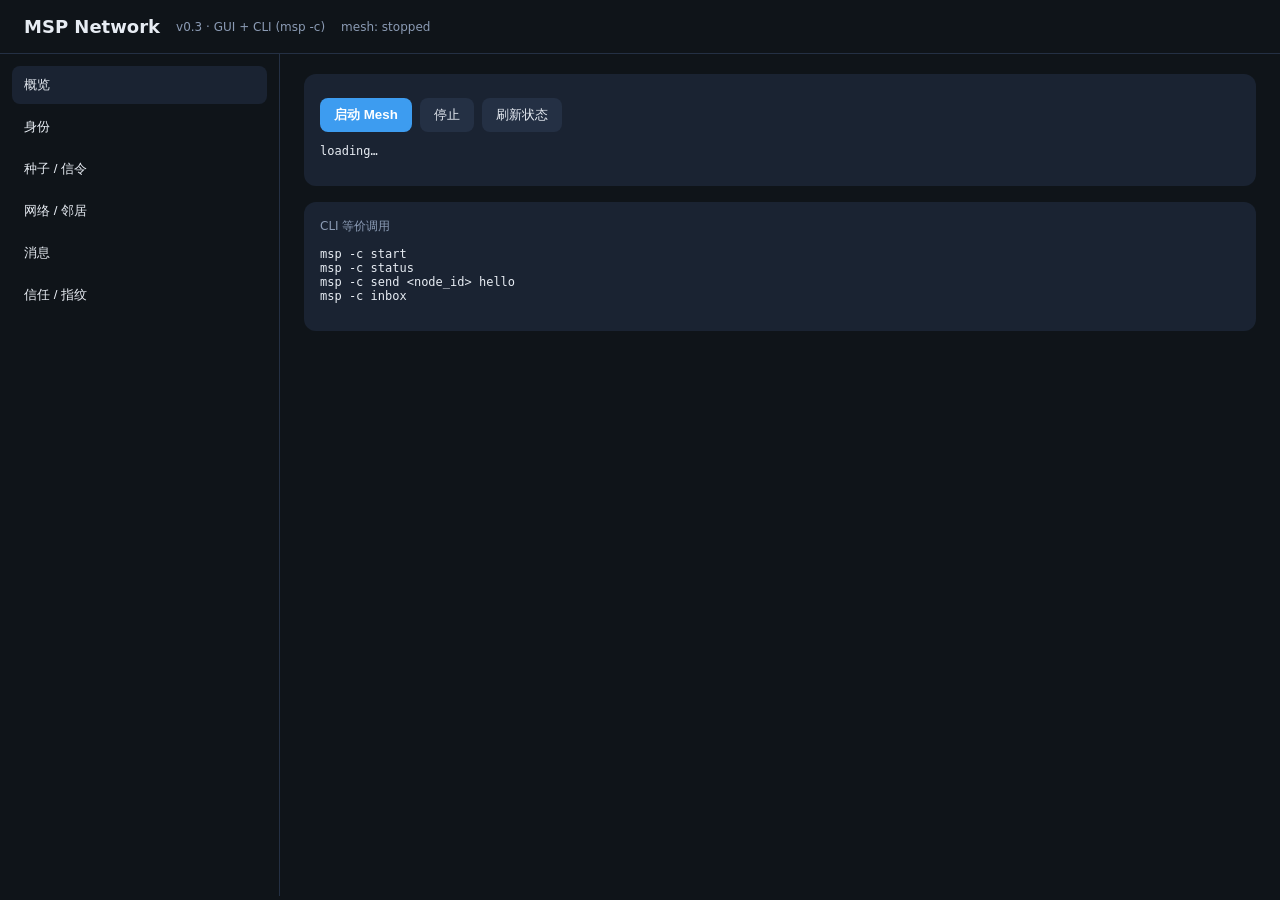
==== internal/gui/index.html @ 18e5b3d5 "feat: MSP v1.3.2 economy chain + Guide + bin layout (100% AI-edited) Ship full stack: DTN/P2P messag" ====
<!DOCTYPE html>
<html lang="zh-CN">
<head>
<meta charset="utf-8"/>
<meta name="viewport" content="width=device-width, initial-scale=1"/>
<title>MSP Network</title>
<style>
:root { --bg:#0f1419; --card:#1a2332; --acc:#3d9cf0; --ok:#3dd68c; --err:#f07178; --tx:#e7ecf3; --mut:#8b9bb4; }
* { box-sizing:border-box; }
body { margin:0; font-family: ui-sans-serif, system-ui, "Segoe UI", sans-serif; background:var(--bg); color:var(--tx); }
header { padding:16px 24px; border-bottom:1px solid #243044; display:flex; align-items:center; gap:16px; }
header h1 { margin:0; font-size:18px; font-weight:600; }
header .badge { font-size:12px; color:var(--mut); }
main { display:grid; grid-template-columns: 280px 1fr; min-height: calc(100vh - 58px); }
nav { border-right:1px solid #243044; padding:12px; }
nav button { display:block; width:100%; text-align:left; background:transparent; border:0; color:var(--tx); padding:10px 12px; border-radius:8px; cursor:pointer; margin-bottom:4px; }
nav button.active, nav button:hover { background:var(--card); }
section { display:none; padding:20px 24px; }
section.active { display:block; }
.card { background:var(--card); border-radius:12px; padding:16px; margin-bottom:16px; }
.row { display:flex; gap:8px; flex-wrap:wrap; margin:8px 0; }
input, textarea { background:#0d121a; border:1px solid #2a3a52; color:var(--tx); border-radius:8px; padding:8px 10px; min-width:200px; }
textarea { width:100%; min-height:80px; }
button.act { background:var(--acc); color:#fff; border:0; border-radius:8px; padding:8px 14px; cursor:pointer; font-weight:600; }
button.ghost { background:#243044; color:var(--tx); border:0; border-radius:8px; padding:8px 14px; cursor:pointer; }
pre, .mono { font-family: ui-monospace, Consolas, monospace; font-size:12px; white-space:pre-wrap; word-break:break-all; }
.msg { border-left:3px solid var(--acc); padding:8px 12px; margin:8px 0; background:#121a26; border-radius:0 8px 8px 0; }
label { font-size:12px; color:var(--mut); display:block; margin-bottom:4px; }
</style>
</head>
<body>
<header>
  <h1>MSP Network</h1>
  <span class="badge">v0.3 · GUI + CLI (msp -c)</span>
  <span id="runstate" class="badge">mesh: stopped</span>
</header>
<main>
  <nav>
    <button class="active" data-tab="overview">概览</button>
    <button data-tab="identity">身份</button>
    <button data-tab="seeds">种子 / 信令</button>
    <button data-tab="mesh">网络 / 邻居</button>
    <button data-tab="chat">消息</button>
    <button data-tab="trust">信任 / 指纹</button>
  </nav>
  <div style="overflow:auto">
    <section id="overview" class="active">
      <div class="card">
        <div class="row">
          <button class="act" onclick="api('start','POST')">启动 Mesh</button>
          <button class="ghost" onclick="api('stop','POST')">停止</button>
          <button class="ghost" onclick="refreshStatus()">刷新状态</button>
        </div>
        <pre id="status" class="mono">loading…</pre>
      </div>
      <div class="card">
        <label>CLI 等价调用</label>
        <pre class="mono">msp -c start
msp -c status
msp -c send &lt;node_id&gt; hello
msp -c inbox</pre>
      </div>
    </section>
    <section id="identity">
      <div class="card">
        <div class="row">
          <button class="act" onclick="doInit()">生成身份</button>
          <button class="ghost" onclick="loadIdentity()">查看身份</button>
        </div>
        <pre id="ident" class="mono"></pre>
      </div>
    </section>
    <section id="seeds">
      <div class="card">
        <label>Seed URL（CF 仅打洞信令）</label>
        <div class="row">
          <input id="seedurl" placeholder="https://msp.forbiddenx.top" style="flex:1"/>
          <button class="act" onclick="setSeed()">设为 Primary</button>
          <button class="ghost" onclick="addSeed()">添加</button>
          <button class="ghost" onclick="health()">Health</button>
        </div>
        <pre id="seedlist" class="mono"></pre>
        <pre id="healthout" class="mono"></pre>
      </div>
    </section>
    <section id="mesh">
      <div class="card">
        <div class="row">
          <button class="act" onclick="api('discover','POST').then(loadPeers)">Discover / 打洞</button>
          <button class="ghost" onclick="loadPeers()">刷新邻居</button>
        </div>
        <pre id="peers" class="mono"></pre>
      </div>
    </section>
    <section id="chat">
      <div class="card">
        <label>单播 Node ID</label>
        <input id="toid" style="width:100%"/>
        <label>消息</label>
        <textarea id="msg"></textarea>
        <div class="row">
          <button class="act" onclick="sendMsg()">发送单播</button>
          <button class="ghost" onclick="broadcastMsg()">广播</button>
          <button class="ghost" onclick="loadInbox()">刷新收件箱</button>
          <button class="ghost" onclick="clearInbox()">清空（擦除）</button>
        </div>
      </div>
      <div class="card" id="inbox"></div>
    </section>
    <section id="trust">
      <div class="card">
        <label>校验指纹</label>
        <div class="row">
          <input id="vid" placeholder="node_id"/>
          <input id="vfp" placeholder="16-char fingerprint"/>
          <button class="act" onclick="verifyFP()">验证</button>
        </div>
        <pre id="trustlist" class="mono"></pre>
      </div>
    </section>
  </div>
</main>
<script src="/app.js"></script>
</body>
</html>
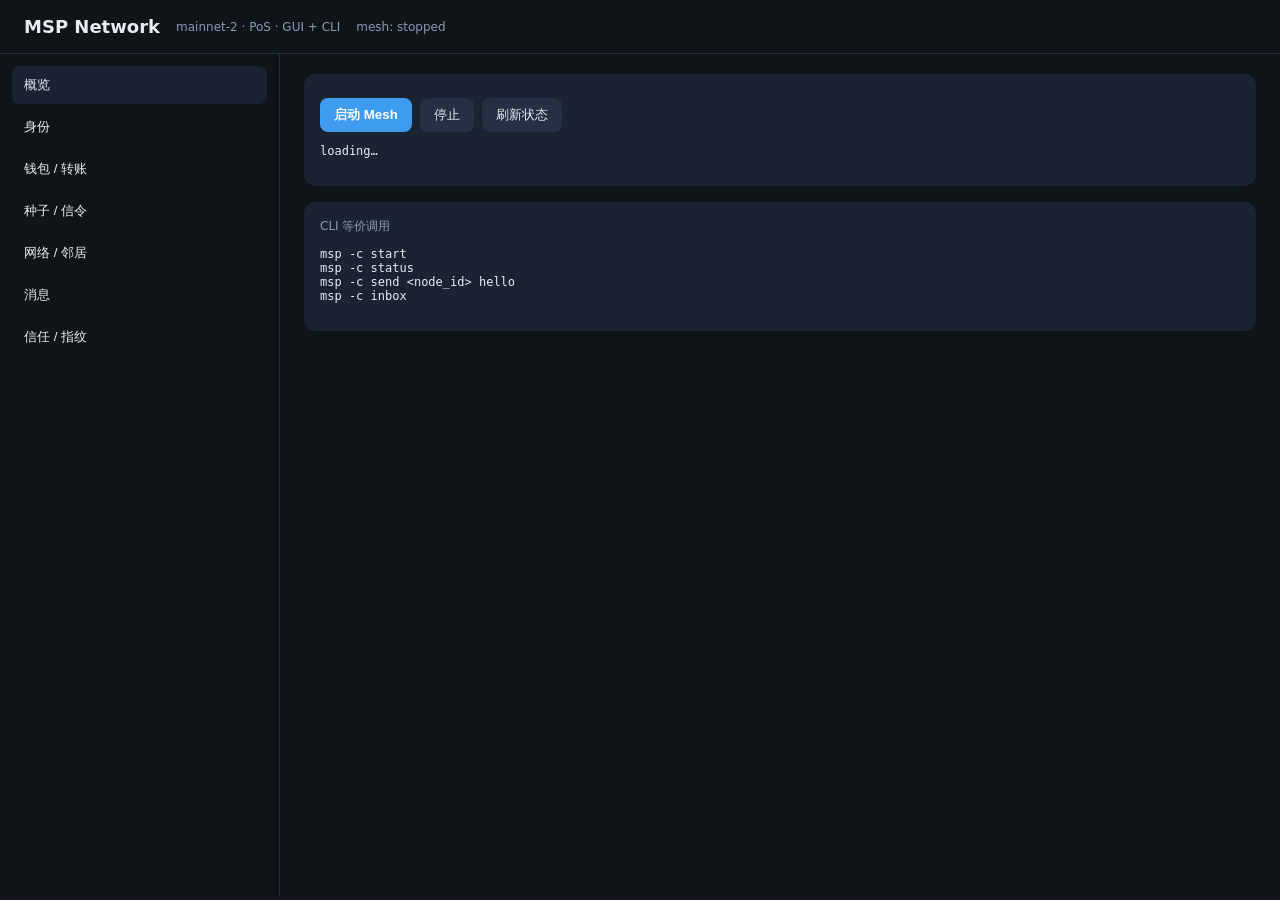
==== commit 01829584: "feat(gui): add wallet tab with on-chain MST transfer Expose chain status, transfer, propose, stake, " ====
--- a/internal/gui/index.html
+++ b/internal/gui/index.html
@@ -31,13 +31,14 @@
 <body>
 <header>
   <h1>MSP Network</h1>
-  <span class="badge">v0.3 · GUI + CLI (msp -c)</span>
+  <span class="badge">mainnet-2 · PoS · GUI + CLI</span>
   <span id="runstate" class="badge">mesh: stopped</span>
 </header>
 <main>
   <nav>
     <button class="active" data-tab="overview">概览</button>
     <button data-tab="identity">身份</button>
+    <button data-tab="wallet">钱包 / 转账</button>
     <button data-tab="seeds">种子 / 信令</button>
     <button data-tab="mesh">网络 / 邻居</button>
     <button data-tab="chat">消息</button>
@@ -68,6 +69,39 @@
           <button class="ghost" onclick="loadIdentity()">查看身份</button>
         </div>
         <pre id="ident" class="mono"></pre>
+      </div>
+    </section>
+    <section id="wallet">
+      <div class="card">
+        <label>链上钱包（msp-mainnet-2 · MST）</label>
+        <div class="row">
+          <button class="act" onclick="loadChain()">刷新余额</button>
+          <button class="ghost" onclick="chainMine()">提议出块</button>
+          <button class="ghost" onclick="chainActivate()">激活验证者</button>
+        </div>
+        <pre id="chainbal" class="mono">点击「刷新余额」加载…</pre>
+      </div>
+      <div class="card">
+        <label>转账（链上 MST，手续费 1 MST）</label>
+        <label>收款方 Node ID</label>
+        <input id="xferto" placeholder="对方完整 node_id（40 位 hex）" style="width:100%"/>
+        <label>金额（整数 MST）</label>
+        <div class="row">
+          <input id="xferamt" type="number" min="1" step="1" placeholder="10" style="width:140px"/>
+          <button class="act" onclick="doTransfer()">确认转账</button>
+        </div>
+        <p style="font-size:12px;color:var(--mut);margin:8px 0 0">
+          你的账户将减少「金额 + 1 手续费」。需先启动 Mesh / 本机可出块打包交易。
+          CLI 等价：<span class="mono">msp -c chain-transfer &lt;to&gt; &lt;amount&gt;</span>
+        </p>
+        <pre id="xferout" class="mono"></pre>
+      </div>
+      <div class="card">
+        <label>质押（可选，增加 PoS 权重）</label>
+        <div class="row">
+          <input id="stakeamt" type="number" min="1" step="1" placeholder="50" style="width:140px"/>
+          <button class="act" onclick="doStake()">质押</button>
+        </div>
       </div>
     </section>
     <section id="seeds">
